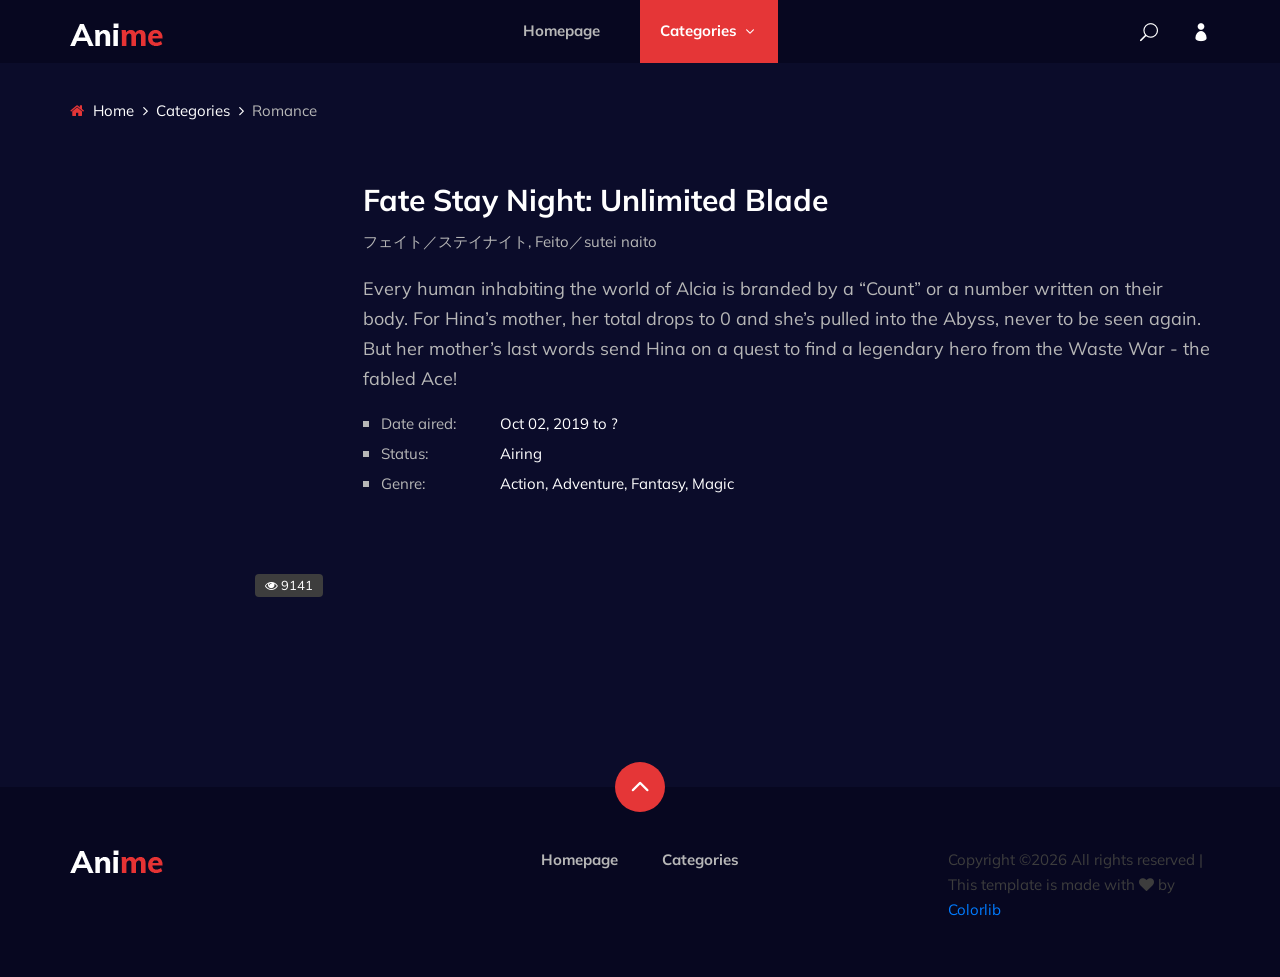
==== anime-details.html @ cf666159 "старт проекта. Модальное окно и загрузчик" ====
<!DOCTYPE html>
<html lang="zxx">

<head>
    <meta charset="UTF-8">
    <meta name="description" content="Anime Template">
    <meta name="keywords" content="Anime, unica, creative, html">
    <meta name="viewport" content="width=device-width, initial-scale=1.0">
    <meta http-equiv="X-UA-Compatible" content="ie=edge">
    <title>Anime | Template</title>

    <!-- Google Font -->
    <link href="https://fonts.googleapis.com/css2?family=Oswald:wght@300;400;500;600;700&display=swap" rel="stylesheet">
    <link href="https://fonts.googleapis.com/css2?family=Mulish:wght@300;400;500;600;700;800;900&display=swap"
        rel="stylesheet">
    <link rel="stylesheet" href="https://unpkg.com/swiper@8/swiper-bundle.min.css" />
    <!-- Css Styles -->
    <link rel="stylesheet" href="css/bootstrap.min.css" type="text/css">
    <link rel="stylesheet" href="css/font-awesome.min.css" type="text/css">
    <link rel="stylesheet" href="css/elegant-icons.css" type="text/css">
    <link rel="stylesheet" href="css/style.css" type="text/css">
</head>

<body>
    <!-- Page Preloder -->
    <div id="preloder" class="preloder">
        <div class="loader"></div>
    </div>

    <!-- Header Section Begin -->
    <header class="header">
        <div class="container">
            <div class="row">
                <div class="col-lg-2">
                    <div class="header__logo">
                        <a href="./index.html">
                            <img src="img/logo.png" alt="">
                        </a>
                    </div>
                </div>
                <div class="col-lg-8">
                    <div class="header__nav">
                        <nav class="header__menu mobile-menu">
                            <ul>
                                <li><a href="./index.html">Homepage</a></li>
                                <li class="active"><a href="./categories.html">Categories <span class="arrow_carrot-down"></span></a>
                                    <ul class="dropdown">
                                        <li><a href="./categories.html">Categories</a></li>
                                    </ul>
                                </li>
                            </ul>
                        </nav>
                    </div>
                </div>
                <div class="col-lg-2">
                    <div class="header__right">
                        <a href="#" class="search-switch"><span class="icon_search"></span></a>
                        <a href="./login.html"><span class="icon_profile"></span></a>
                    </div>
                </div>
            </div>
            <div id="mobile-menu-wrap"></div>
        </div>
    </header>
    <!-- Header End -->

    <!-- Breadcrumb Begin -->
    <div class="breadcrumb-option">
        <div class="container">
            <div class="row">
                <div class="col-lg-12">
                    <div class="breadcrumb__links">
                        <a href="./index.html"><i class="fa fa-home"></i> Home</a>
                        <a href="./categories.html">Categories</a>
                        <span>Romance</span>
                    </div>
                </div>
            </div>
        </div>
    </div>
    <!-- Breadcrumb End -->

    <!-- Anime Section Begin -->
    <section class="anime-details spad">
        <div class="container">
            <div class="anime__details__content">
                <div class="row">
                    <div class="col-lg-3">
                        <div class="anime__details__pic set-bg" data-setbg="img/anime/details-pic.jpg">
                            <div class="view"><i class="fa fa-eye"></i> 9141</div>
                        </div>
                    </div>
                    <div class="col-lg-9">
                        <div class="anime__details__text">
                            <div class="anime__details__title">
                                <h3>Fate Stay Night: Unlimited Blade</h3>
                                <span>フェイト／ステイナイト, Feito／sutei naito</span>
                            </div>
   
                            <p>Every human inhabiting the world of Alcia is branded by a “Count” or a number written on
                                their body. For Hina’s mother, her total drops to 0 and she’s pulled into the Abyss,
                                never to be seen again. But her mother’s last words send Hina on a quest to find a
                            legendary hero from the Waste War - the fabled Ace!</p>
                            <div class="anime__details__widget">
                                <div class="row">
                                    <div class="col-lg-6 col-md-6">
                                        <ul>
                                            <li><span>Date aired:</span> Oct 02, 2019 to ?</li>
                                            <li><span>Status:</span> Airing</li>
                                            <li><span>Genre:</span> Action, Adventure, Fantasy, Magic</li>
                                        </ul>
                                    </div>
                                    <div class="col-lg-6 col-md-6">
                                    </div>
                                </div>
                            </div>
                        </div>
                    </div>
                </div>
            </div>
        </section>
        <!-- Anime Section End -->

        <!-- Footer Section Begin -->
        <footer class="footer">
            <div class="page-up">
                <a href="#" id="scrollToTopButton"><span class="arrow_carrot-up"></span></a>
            </div>
            <div class="container">
                <div class="row">
                    <div class="col-lg-3">
                        <div class="footer__logo">
                            <a href="./index.html"><img src="img/logo.png" alt=""></a>
                        </div>
                    </div>
                    <div class="col-lg-6">
                        <div class="footer__nav">
                            <ul>
                                <li class="active"><a href="./index.html">Homepage</a></li>
                                <li><a href="./categories.html">Categories</a></li>
                            </ul>
                        </div>
                    </div>
                    <div class="col-lg-3">
                        <p><!-- Link back to Colorlib can't be removed. Template is licensed under CC BY 3.0. -->
                          Copyright &copy;<script>document.write(new Date().getFullYear());</script> All rights reserved | This template is made with <i class="fa fa-heart" aria-hidden="true"></i> by <a href="https://colorlib.com" target="_blank">Colorlib</a>
                          <!-- Link back to Colorlib can't be removed. Template is licensed under CC BY 3.0. --></p>

                      </div>
                  </div>
              </div>
          </footer>
          <!-- Footer Section End -->

          <!-- Search model Begin -->
          <div class="search-model">
            <div class="h-100 d-flex align-items-center justify-content-center">
                <div class="search-close-switch"><i class="icon_close"></i></div>
                <form class="search-model-form">
                    <input type="text" id="search-input" placeholder="Search here.....">
                </form>
            </div>
        </div>
        <!-- Search model end -->

        <!-- Js Plugins -->
    </body>

    </html>
---- css/elegant-icons.css ----
@font-face {
	font-family: 'ElegantIcons';
	src:url('../fonts/ElegantIcons.eot');
	src:url('../fonts/ElegantIcons.eot?#iefix') format('embedded-opentype'),
		url('../fonts/ElegantIcons.woff') format('woff'),
		url('../fonts/ElegantIcons.ttf') format('truetype'),
		url('../fonts/ElegantIcons.svg#ElegantIcons') format('svg');
	font-weight: normal;
	font-style: normal;
}

/* Use the following CSS code if you want to use data attributes for inserting your icons */
[data-icon]:before {
	font-family: 'ElegantIcons';
	content: attr(data-icon);
	speak: none;
	font-weight: normal;
	font-variant: normal;
	text-transform: none;
	line-height: 1;
	-webkit-font-smoothing: antialiased;
	-moz-osx-font-smoothing: grayscale;
}

/* Use the following CSS code if you want to have a class per icon */
/*
Instead of a list of all class selectors,
you can use the generic selector below, but it's slower:
[class*="your-class-prefix"] {
*/
.arrow_up, .arrow_down, .arrow_left, .arrow_right, .arrow_left-up, .arrow_right-up, .arrow_right-down, .arrow_left-down, .arrow-up-down, .arrow_up-down_alt, .arrow_left-right_alt, .arrow_left-right, .arrow_expand_alt2, .arrow_expand_alt, .arrow_condense, .arrow_expand, .arrow_move, .arrow_carrot-up, .arrow_carrot-down, .arrow_carrot-left, .arrow_carrot-right, .arrow_carrot-2up, .arrow_carrot-2down, .arrow_carrot-2left, .arrow_carrot-2right, .arrow_carrot-up_alt2, .arrow_carrot-down_alt2, .arrow_carrot-left_alt2, .arrow_carrot-right_alt2, .arrow_carrot-2up_alt2, .arrow_carrot-2down_alt2, .arrow_carrot-2left_alt2, .arrow_carrot-2right_alt2, .arrow_triangle-up, .arrow_triangle-down, .arrow_triangle-left, .arrow_triangle-right, .arrow_triangle-up_alt2, .arrow_triangle-down_alt2, .arrow_triangle-left_alt2, .arrow_triangle-right_alt2, .arrow_back, .icon_minus-06, .icon_plus, .icon_close, .icon_check, .icon_minus_alt2, .icon_plus_alt2, .icon_close_alt2, .icon_check_alt2, .icon_zoom-out_alt, .icon_zoom-in_alt, .icon_search, .icon_box-empty, .icon_box-selected, .icon_minus-box, .icon_plus-box, .icon_box-checked, .icon_circle-empty, .icon_circle-slelected, .icon_stop_alt2, .icon_stop, .icon_pause_alt2, .icon_pause, .icon_menu, .icon_menu-square_alt2, .icon_menu-circle_alt2, .icon_ul, .icon_ol, .icon_adjust-horiz, .icon_adjust-vert, .icon_document_alt, .icon_documents_alt, .icon_pencil, .icon_pencil-edit_alt, .icon_pencil-edit, .icon_folder-alt, .icon_folder-open_alt, .icon_folder-add_alt, .icon_info_alt, .icon_error-oct_alt, .icon_error-circle_alt, .icon_error-triangle_alt, .icon_question_alt2, .icon_question, .icon_comment_alt, .icon_chat_alt, .icon_vol-mute_alt, .icon_volume-low_alt, .icon_volume-high_alt, .icon_quotations, .icon_quotations_alt2, .icon_clock_alt, .icon_lock_alt, .icon_lock-open_alt, .icon_key_alt, .icon_cloud_alt, .icon_cloud-upload_alt, .icon_cloud-download_alt, .icon_image, .icon_images, .icon_lightbulb_alt, .icon_gift_alt, .icon_house_alt, .icon_genius, .icon_mobile, .icon_tablet, .icon_laptop, .icon_desktop, .icon_camera_alt, .icon_mail_alt, .icon_cone_alt, .icon_ribbon_alt, .icon_bag_alt, .icon_creditcard, .icon_cart_alt, .icon_paperclip, .icon_tag_alt, .icon_tags_alt, .icon_trash_alt, .icon_cursor_alt, .icon_mic_alt, .icon_compass_alt, .icon_pin_alt, .icon_pushpin_alt, .icon_map_alt, .icon_drawer_alt, .icon_toolbox_alt, .icon_book_alt, .icon_calendar, .icon_film, .icon_table, .icon_contacts_alt, .icon_headphones, .icon_lifesaver, .icon_piechart, .icon_refresh, .icon_link_alt, .icon_link, .icon_loading, .icon_blocked, .icon_archive_alt, .icon_heart_alt, .icon_star_alt, .icon_star-half_alt, .icon_star, .icon_star-half, .icon_tools, .icon_tool, .icon_cog, .icon_cogs, .arrow_up_alt, .arrow_down_alt, .arrow_left_alt, .arrow_right_alt, .arrow_left-up_alt, .arrow_right-up_alt, .arrow_right-down_alt, .arrow_left-down_alt, .arrow_condense_alt, .arrow_expand_alt3, .arrow_carrot_up_alt, .arrow_carrot-down_alt, .arrow_carrot-left_alt, .arrow_carrot-right_alt, .arrow_carrot-2up_alt, .arrow_carrot-2dwnn_alt, .arrow_carrot-2left_alt, .arrow_carrot-2right_alt, .arrow_triangle-up_alt, .arrow_triangle-down_alt, .arrow_triangle-left_alt, .arrow_triangle-right_alt, .icon_minus_alt, .icon_plus_alt, .icon_close_alt, .icon_check_alt, .icon_zoom-out, .icon_zoom-in, .icon_stop_alt, .icon_menu-square_alt, .icon_menu-circle_alt, .icon_document, .icon_documents, .icon_pencil_alt, .icon_folder, .icon_folder-open, .icon_folder-add, .icon_folder_upload, .icon_folder_download, .icon_info, .icon_error-circle, .icon_error-oct, .icon_error-triangle, .icon_question_alt, .icon_comment, .icon_chat, .icon_vol-mute, .icon_volume-low, .icon_volume-high, .icon_quotations_alt, .icon_clock, .icon_lock, .icon_lock-open, .icon_key, .icon_cloud, .icon_cloud-upload, .icon_cloud-download, .icon_lightbulb, .icon_gift, .icon_house, .icon_camera, .icon_mail, .icon_cone, .icon_ribbon, .icon_bag, .icon_cart, .icon_tag, .icon_tags, .icon_trash, .icon_cursor, .icon_mic, .icon_compass, .icon_pin, .icon_pushpin, .icon_map, .icon_drawer, .icon_toolbox, .icon_book, .icon_contacts, .icon_archive, .icon_heart, .icon_profile, .icon_group, .icon_grid-2x2, .icon_grid-3x3, .icon_music, .icon_pause_alt, .icon_phone, .icon_upload, .icon_download, .social_facebook, .social_twitter, .social_pinterest, .social_googleplus, .social_tumblr, .social_tumbleupon, .social_wordpress, .social_instagram, .social_dribbble, .social_vimeo, .social_linkedin, .social_rss, .social_deviantart, .social_share, .social_myspace, .social_skype, .social_youtube, .social_picassa, .social_googledrive, .social_flickr, .social_blogger, .social_spotify, .social_delicious, .social_facebook_circle, .social_twitter_circle, .social_pinterest_circle, .social_googleplus_circle, .social_tumblr_circle, .social_stumbleupon_circle, .social_wordpress_circle, .social_instagram_circle, .social_dribbble_circle, .social_vimeo_circle, .social_linkedin_circle, .social_rss_circle, .social_deviantart_circle, .social_share_circle, .social_myspace_circle, .social_skype_circle, .social_youtube_circle, .social_picassa_circle, .social_googledrive_alt2, .social_flickr_circle, .social_blogger_circle, .social_spotify_circle, .social_delicious_circle, .social_facebook_square, .social_twitter_square, .social_pinterest_square, .social_googleplus_square, .social_tumblr_square, .social_stumbleupon_square, .social_wordpress_square, .social_instagram_square, .social_dribbble_square, .social_vimeo_square, .social_linkedin_square, .social_rss_square, .social_deviantart_square, .social_share_square, .social_myspace_square, .social_skype_square, .social_youtube_square, .social_picassa_square, .social_googledrive_square, .social_flickr_square, .social_blogger_square, .social_spotify_square, .social_delicious_square, .icon_printer, .icon_calulator, .icon_building, .icon_floppy, .icon_drive, .icon_search-2, .icon_id, .icon_id-2, .icon_puzzle, .icon_like, .icon_dislike, .icon_mug, .icon_currency, .icon_wallet, .icon_pens, .icon_easel, .icon_flowchart, .icon_datareport, .icon_briefcase, .icon_shield, .icon_percent, .icon_globe, .icon_globe-2, .icon_target, .icon_hourglass, .icon_balance, .icon_rook, .icon_printer-alt, .icon_calculator_alt, .icon_building_alt, .icon_floppy_alt, .icon_drive_alt, .icon_search_alt, .icon_id_alt, .icon_id-2_alt, .icon_puzzle_alt, .icon_like_alt, .icon_dislike_alt, .icon_mug_alt, .icon_currency_alt, .icon_wallet_alt, .icon_pens_alt, .icon_easel_alt, .icon_flowchart_alt, .icon_datareport_alt, .icon_briefcase_alt, .icon_shield_alt, .icon_percent_alt, .icon_globe_alt, .icon_clipboard {
	font-family: 'ElegantIcons';
	speak: none;
	font-style: normal;
	font-weight: normal;
	font-variant: normal;
	text-transform: none;
	line-height: 1;
	-webkit-font-smoothing: antialiased;
}
.arrow_up:before {
	content: "\21";
}
.arrow_down:before {
	content: "\22";
}
.arrow_left:before {
	content: "\23";
}
.arrow_right:before {
	content: "\24";
}
.arrow_left-up:before {
	content: "\25";
}
.arrow_right-up:before {
	content: "\26";
}
.arrow_right-down:before {
	content: "\27";
}
.arrow_left-down:before {
	content: "\28";
}
.arrow-up-down:before {
	content: "\29";
}
.arrow_up-down_alt:before {
	content: "\2a";
}
.arrow_left-right_alt:before {
	content: "\2b";
}
.arrow_left-right:before {
	content: "\2c";
}
.arrow_expand_alt2:before {
	content: "\2d";
}
.arrow_expand_alt:before {
	content: "\2e";
}
.arrow_condense:before {
	content: "\2f";
}
.arrow_expand:before {
	content: "\30";
}
.arrow_move:before {
	content: "\31";
}
.arrow_carrot-up:before {
	content: "\32";
}
.arrow_carrot-down:before {
	content: "\33";
}
.arrow_carrot-left:before {
	content: "\34";
}
.arrow_carrot-right:before {
	content: "\35";
}
.arrow_carrot-2up:before {
	content: "\36";
}
.arrow_carrot-2down:before {
	content: "\37";
}
.arrow_carrot-2left:before {
	content: "\38";
}
.arrow_carrot-2right:before {
	content: "\39";
}
.arrow_carrot-up_alt2:before {
	content: "\3a";
}
.arrow_carrot-down_alt2:before {
	content: "\3b";
}
.arrow_carrot-left_alt2:before {
	content: "\3c";
}
.arrow_carrot-right_alt2:before {
	content: "\3d";
}
.arrow_carrot-2up_alt2:before {
	content: "\3e";
}
.arrow_carrot-2down_alt2:before {
	content: "\3f";
}
.arrow_carrot-2left_alt2:before {
	content: "\40";
}
.arrow_carrot-2right_alt2:before {
	content: "\41";
}
.arrow_triangle-up:before {
	content: "\42";
}
.arrow_triangle-down:before {
	content: "\43";
}
.arrow_triangle-left:before {
	content: "\44";
}
.arrow_triangle-right:before {
	content: "\45";
}
.arrow_triangle-up_alt2:before {
	content: "\46";
}
.arrow_triangle-down_alt2:before {
	content: "\47";
}
.arrow_triangle-left_alt2:before {
	content: "\48";
}
.arrow_triangle-right_alt2:before {
	content: "\49";
}
.arrow_back:before {
	content: "\4a";
}
.icon_minus-06:before {
	content: "\4b";
}
.icon_plus:before {
	content: "\4c";
}
.icon_close:before {
	content: "\4d";
}
.icon_check:before {
	content: "\4e";
}
.icon_minus_alt2:before {
	content: "\4f";
}
.icon_plus_alt2:before {
	content: "\50";
}
.icon_close_alt2:before {
	content: "\51";
}
.icon_check_alt2:before {
	content: "\52";
}
.icon_zoom-out_alt:before {
	content: "\53";
}
.icon_zoom-in_alt:before {
	content: "\54";
}
.icon_search:before {
	content: "\55";
}
.icon_box-empty:before {
	content: "\56";
}
.icon_box-selected:before {
	content: "\57";
}
.icon_minus-box:before {
	content: "\58";
}
.icon_plus-box:before {
	content: "\59";
}
.icon_box-checked:before {
	content: "\5a";
}
.icon_circle-empty:before {
	content: "\5b";
}
.icon_circle-slelected:before {
	content: "\5c";
}
.icon_stop_alt2:before {
	content: "\5d";
}
.icon_stop:before {
	content: "\5e";
}
.icon_pause_alt2:before {
	content: "\5f";
}
.icon_pause:before {
	content: "\60";
}
.icon_menu:before {
	content: "\61";
}
.icon_menu-square_alt2:before {
	content: "\62";
}
.icon_menu-circle_alt2:before {
	content: "\63";
}
.icon_ul:before {
	content: "\64";
}
.icon_ol:before {
	content: "\65";
}
.icon_adjust-horiz:before {
	content: "\66";
}
.icon_adjust-vert:before {
	content: "\67";
}
.icon_document_alt:before {
	content: "\68";
}
.icon_documents_alt:before {
	content: "\69";
}
.icon_pencil:before {
	content: "\6a";
}
.icon_pencil-edit_alt:before {
	content: "\6b";
}
.icon_pencil-edit:before {
	content: "\6c";
}
.icon_folder-alt:before {
	content: "\6d";
}
.icon_folder-open_alt:before {
	content: "\6e";
}
.icon_folder-add_alt:before {
	content: "\6f";
}
.icon_info_alt:before {
	content: "\70";
}
.icon_error-oct_alt:before {
	content: "\71";
}
.icon_error-circle_alt:before {
	content: "\72";
}
.icon_error-triangle_alt:before {
	content: "\73";
}
.icon_question_alt2:before {
	content: "\74";
}
.icon_question:before {
	content: "\75";
}
.icon_comment_alt:before {
	content: "\76";
}
.icon_chat_alt:before {
	content: "\77";
}
.icon_vol-mute_alt:before {
	content: "\78";
}
.icon_volume-low_alt:before {
	content: "\79";
}
.icon_volume-high_alt:before {
	content: "\7a";
}
.icon_quotations:before {
	content: "\7b";
}
.icon_quotations_alt2:before {
	content: "\7c";
}
.icon_clock_alt:before {
	content: "\7d";
}
.icon_lock_alt:before {
	content: "\7e";
}
.icon_lock-open_alt:before {
	content: "\e000";
}
.icon_key_alt:before {
	content: "\e001";
}
.icon_cloud_alt:before {
	content: "\e002";
}
.icon_cloud-upload_alt:before {
	content: "\e003";
}
.icon_cloud-download_alt:before {
	content: "\e004";
}
.icon_image:before {
	content: "\e005";
}
.icon_images:before {
	content: "\e006";
}
.icon_lightbulb_alt:before {
	content: "\e007";
}
.icon_gift_alt:before {
	content: "\e008";
}
.icon_house_alt:before {
	content: "\e009";
}
.icon_genius:before {
	content: "\e00a";
}
.icon_mobile:before {
	content: "\e00b";
}
.icon_tablet:before {
	content: "\e00c";
}
.icon_laptop:before {
	content: "\e00d";
}
.icon_desktop:before {
	content: "\e00e";
}
.icon_camera_alt:before {
	content: "\e00f";
}
.icon_mail_alt:before {
	content: "\e010";
}
.icon_cone_alt:before {
	content: "\e011";
}
.icon_ribbon_alt:before {
	content: "\e012";
}
.icon_bag_alt:before {
	content: "\e013";
}
.icon_creditcard:before {
	content: "\e014";
}
.icon_cart_alt:before {
	content: "\e015";
}
.icon_paperclip:before {
	content: "\e016";
}
.icon_tag_alt:before {
	content: "\e017";
}
.icon_tags_alt:before {
	content: "\e018";
}
.icon_trash_alt:before {
	content: "\e019";
}
.icon_cursor_alt:before {
	content: "\e01a";
}
.icon_mic_alt:before {
	content: "\e01b";
}
.icon_compass_alt:before {
	content: "\e01c";
}
.icon_pin_alt:before {
	content: "\e01d";
}
.icon_pushpin_alt:before {
	content: "\e01e";
}
.icon_map_alt:before {
	content: "\e01f";
}
.icon_drawer_alt:before {
	content: "\e020";
}
.icon_toolbox_alt:before {
	content: "\e021";
}
.icon_book_alt:before {
	content: "\e022";
}
.icon_calendar:before {
	content: "\e023";
}
.icon_film:before {
	content: "\e024";
}
.icon_table:before {
	content: "\e025";
}
.icon_contacts_alt:before {
	content: "\e026";
}
.icon_headphones:before {
	content: "\e027";
}
.icon_lifesaver:before {
	content: "\e028";
}
.icon_piechart:before {
	content: "\e029";
}
.icon_refresh:before {
	content: "\e02a";
}
.icon_link_alt:before {
	content: "\e02b";
}
.icon_link:before {
	content: "\e02c";
}
.icon_loading:before {
	content: "\e02d";
}
.icon_blocked:before {
	content: "\e02e";
}
.icon_archive_alt:before {
	content: "\e02f";
}
.icon_heart_alt:before {
	content: "\e030";
}
.icon_star_alt:before {
	content: "\e031";
}
.icon_star-half_alt:before {
	content: "\e032";
}
.icon_star:before {
	content: "\e033";
}
.icon_star-half:before {
	content: "\e034";
}
.icon_tools:before {
	content: "\e035";
}
.icon_tool:before {
	content: "\e036";
}
.icon_cog:before {
	content: "\e037";
}
.icon_cogs:before {
	content: "\e038";
}
.arrow_up_alt:before {
	content: "\e039";
}
.arrow_down_alt:before {
	content: "\e03a";
}
.arrow_left_alt:before {
	content: "\e03b";
}
.arrow_right_alt:before {
	content: "\e03c";
}
.arrow_left-up_alt:before {
	content: "\e03d";
}
.arrow_right-up_alt:before {
	content: "\e03e";
}
.arrow_right-down_alt:before {
	content: "\e03f";
}
.arrow_left-down_alt:before {
	content: "\e040";
}
.arrow_condense_alt:before {
	content: "\e041";
}
.arrow_expand_alt3:before {
	content: "\e042";
}
.arrow_carrot_up_alt:before {
	content: "\e043";
}
.arrow_carrot-down_alt:before {
	content: "\e044";
}
.arrow_carrot-left_alt:before {
	content: "\e045";
}
.arrow_carrot-right_alt:before {
	content: "\e046";
}
.arrow_carrot-2up_alt:before {
	content: "\e047";
}
.arrow_carrot-2dwnn_alt:before {
	content: "\e048";
}
.arrow_carrot-2left_alt:before {
	content: "\e049";
}
.arrow_carrot-2right_alt:before {
	content: "\e04a";
}
.arrow_triangle-up_alt:before {
	content: "\e04b";
}
.arrow_triangle-down_alt:before {
	content: "\e04c";
}
.arrow_triangle-left_alt:before {
	content: "\e04d";
}
.arrow_triangle-right_alt:before {
	content: "\e04e";
}
.icon_minus_alt:before {
	content: "\e04f";
}
.icon_plus_alt:before {
	content: "\e050";
}
.icon_close_alt:before {
	content: "\e051";
}
.icon_check_alt:before {
	content: "\e052";
}
.icon_zoom-out:before {
	content: "\e053";
}
.icon_zoom-in:before {
	content: "\e054";
}
.icon_stop_alt:before {
	content: "\e055";
}
.icon_menu-square_alt:before {
	content: "\e056";
}
.icon_menu-circle_alt:before {
	content: "\e057";
}
.icon_document:before {
	content: "\e058";
}
.icon_documents:before {
	content: "\e059";
}
.icon_pencil_alt:before {
	content: "\e05a";
}
.icon_folder:before {
	content: "\e05b";
}
.icon_folder-open:before {
	content: "\e05c";
}
.icon_folder-add:before {
	content: "\e05d";
}
.icon_folder_upload:before {
	content: "\e05e";
}
.icon_folder_download:before {
	content: "\e05f";
}
.icon_info:before {
	content: "\e060";
}
.icon_error-circle:before {
	content: "\e061";
}
.icon_error-oct:before {
	content: "\e062";
}
.icon_error-triangle:before {
	content: "\e063";
}
.icon_question_alt:before {
	content: "\e064";
}
.icon_comment:before {
	content: "\e065";
}
.icon_chat:before {
	content: "\e066";
}
.icon_vol-mute:before {
	content: "\e067";
}
.icon_volume-low:before {
	content: "\e068";
}
.icon_volume-high:before {
	content: "\e069";
}
.icon_quotations_alt:before {
	content: "\e06a";
}
.icon_clock:before {
	content: "\e06b";
}
.icon_lock:before {
	content: "\e06c";
}
.icon_lock-open:before {
	content: "\e06d";
}
.icon_key:before {
	content: "\e06e";
}
.icon_cloud:before {
	content: "\e06f";
}
.icon_cloud-upload:before {
	content: "\e070";
}
.icon_cloud-download:before {
	content: "\e071";
}
.icon_lightbulb:before {
	content: "\e072";
}
.icon_gift:before {
	content: "\e073";
}
.icon_house:before {
	content: "\e074";
}
.icon_camera:before {
	content: "\e075";
}
.icon_mail:before {
	content: "\e076";
}
.icon_cone:before {
	content: "\e077";
}
.icon_ribbon:before {
	content: "\e078";
}
.icon_bag:before {
	content: "\e079";
}
.icon_cart:before {
	content: "\e07a";
}
.icon_tag:before {
	content: "\e07b";
}
.icon_tags:before {
	content: "\e07c";
}
.icon_trash:before {
	content: "\e07d";
}
.icon_cursor:before {
	content: "\e07e";
}
.icon_mic:before {
	content: "\e07f";
}
.icon_compass:before {
	content: "\e080";
}
.icon_pin:before {
	content: "\e081";
}
.icon_pushpin:before {
	content: "\e082";
}
.icon_map:before {
	content: "\e083";
}
.icon_drawer:before {
	content: "\e084";
}
.icon_toolbox:before {
	content: "\e085";
}
.icon_book:before {
	content: "\e086";
}
.icon_contacts:before {
	content: "\e087";
}
.icon_archive:before {
	content: "\e088";
}
.icon_heart:before {
	content: "\e089";
}
.icon_profile:before {
	content: "\e08a";
}
.icon_group:before {
	content: "\e08b";
}
.icon_grid-2x2:before {
	content: "\e08c";
}
.icon_grid-3x3:before {
	content: "\e08d";
}
.icon_music:before {
	content: "\e08e";
}
.icon_pause_alt:before {
	content: "\e08f";
}
.icon_phone:before {
	content: "\e090";
}
.icon_upload:before {
	content: "\e091";
}
.icon_download:before {
	content: "\e092";
}
.social_facebook:before {
	content: "\e093";
}
.social_twitter:before {
	content: "\e094";
}
.social_pinterest:before {
	content: "\e095";
}
.social_googleplus:before {
	content: "\e096";
}
.social_tumblr:before {
	content: "\e097";
}
.social_tumbleupon:before {
	content: "\e098";
}
.social_wordpress:before {
	content: "\e099";
}
.social_instagram:before {
	content: "\e09a";
}
.social_dribbble:before {
	content: "\e09b";
}
.social_vimeo:before {
	content: "\e09c";
}
.social_linkedin:before {
	content: "\e09d";
}
.social_rss:before {
	content: "\e09e";
}
.social_deviantart:before {
	content: "\e09f";
}
.social_share:before {
	content: "\e0a0";
}
.social_myspace:before {
	content: "\e0a1";
}
.social_skype:before {
	content: "\e0a2";
}
.social_youtube:before {
	content: "\e0a3";
}
.social_picassa:before {
	content: "\e0a4";
}
.social_googledrive:before {
	content: "\e0a5";
}
.social_flickr:before {
	content: "\e0a6";
}
.social_blogger:before {
	content: "\e0a7";
}
.social_spotify:before {
	content: "\e0a8";
}
.social_delicious:before {
	content: "\e0a9";
}
.social_facebook_circle:before {
	content: "\e0aa";
}
.social_twitter_circle:before {
	content: "\e0ab";
}
.social_pinterest_circle:before {
	content: "\e0ac";
}
.social_googleplus_circle:before {
	content: "\e0ad";
}
.social_tumblr_circle:before {
	content: "\e0ae";
}
.social_stumbleupon_circle:before {
	content: "\e0af";
}
.social_wordpress_circle:before {
	content: "\e0b0";
}
.social_instagram_circle:before {
	content: "\e0b1";
}
.social_dribbble_circle:before {
	content: "\e0b2";
}
.social_vimeo_circle:before {
	content: "\e0b3";
}
.social_linkedin_circle:before {
	content: "\e0b4";
}
.social_rss_circle:before {
	content: "\e0b5";
}
.social_deviantart_circle:before {
	content: "\e0b6";
}
.social_share_circle:before {
	content: "\e0b7";
}
.social_myspace_circle:before {
	content: "\e0b8";
}
.social_skype_circle:before {
	content: "\e0b9";
}
.social_youtube_circle:before {
	content: "\e0ba";
}
.social_picassa_circle:before {
	content: "\e0bb";
}
.social_googledrive_alt2:before {
	content: "\e0bc";
}
.social_flickr_circle:before {
	content: "\e0bd";
}
.social_blogger_circle:before {
	content: "\e0be";
}
.social_spotify_circle:before {
	content: "\e0bf";
}
.social_delicious_circle:before {
	content: "\e0c0";
}
.social_facebook_square:before {
	content: "\e0c1";
}
.social_twitter_square:before {
	content: "\e0c2";
}
.social_pinterest_square:before {
	content: "\e0c3";
}
.social_googleplus_square:before {
	content: "\e0c4";
}
.social_tumblr_square:before {
	content: "\e0c5";
}
.social_stumbleupon_square:before {
	content: "\e0c6";
}
.social_wordpress_square:before {
	content: "\e0c7";
}
.social_instagram_square:before {
	content: "\e0c8";
}
.social_dribbble_square:before {
	content: "\e0c9";
}
.social_vimeo_square:before {
	content: "\e0ca";
}
.social_linkedin_square:before {
	content: "\e0cb";
}
.social_rss_square:before {
	content: "\e0cc";
}
.social_deviantart_square:before {
	content: "\e0cd";
}
.social_share_square:before {
	content: "\e0ce";
}
.social_myspace_square:before {
	content: "\e0cf";
}
.social_skype_square:before {
	content: "\e0d0";
}
.social_youtube_square:before {
	content: "\e0d1";
}
.social_picassa_square:before {
	content: "\e0d2";
}
.social_googledrive_square:before {
	content: "\e0d3";
}
.social_flickr_square:before {
	content: "\e0d4";
}
.social_blogger_square:before {
	content: "\e0d5";
}
.social_spotify_square:before {
	content: "\e0d6";
}
.social_delicious_square:before {
	content: "\e0d7";
}
.icon_printer:before {
	content: "\e103";
}
.icon_calulator:before {
	content: "\e0ee";
}
.icon_building:before {
	content: "\e0ef";
}
.icon_floppy:before {
	content: "\e0e8";
}
.icon_drive:before {
	content: "\e0ea";
}
.icon_search-2:before {
	content: "\e101";
}
.icon_id:before {
	content: "\e107";
}
.icon_id-2:before {
	content: "\e108";
}
.icon_puzzle:before {
	content: "\e102";
}
.icon_like:before {
	content: "\e106";
}
.icon_dislike:before {
	content: "\e0eb";
}
.icon_mug:before {
	content: "\e105";
}
.icon_currency:before {
	content: "\e0ed";
}
.icon_wallet:before {
	content: "\e100";
}
.icon_pens:before {
	content: "\e104";
}
.icon_easel:before {
	content: "\e0e9";
}
.icon_flowchart:before {
	content: "\e109";
}
.icon_datareport:before {
	content: "\e0ec";
}
.icon_briefcase:before {
	content: "\e0fe";
}
.icon_shield:before {
	content: "\e0f6";
}
.icon_percent:before {
	content: "\e0fb";
}
.icon_globe:before {
	content: "\e0e2";
}
.icon_globe-2:before {
	content: "\e0e3";
}
.icon_target:before {
	content: "\e0f5";
}
.icon_hourglass:before {
	content: "\e0e1";
}
.icon_balance:before {
	content: "\e0ff";
}
.icon_rook:before {
	content: "\e0f8";
}
.icon_printer-alt:before {
	content: "\e0fa";
}
.icon_calculator_alt:before {
	content: "\e0e7";
}
.icon_building_alt:before {
	content: "\e0fd";
}
.icon_floppy_alt:before {
	content: "\e0e4";
}
.icon_drive_alt:before {
	content: "\e0e5";
}
.icon_search_alt:before {
	content: "\e0f7";
}
.icon_id_alt:before {
	content: "\e0e0";
}
.icon_id-2_alt:before {
	content: "\e0fc";
}
.icon_puzzle_alt:before {
	content: "\e0f9";
}
.icon_like_alt:before {
	content: "\e0dd";
}
.icon_dislike_alt:before {
	content: "\e0f1";
}
.icon_mug_alt:before {
	content: "\e0dc";
}
.icon_currency_alt:before {
	content: "\e0f3";
}
.icon_wallet_alt:before {
	content: "\e0d8";
}
.icon_pens_alt:before {
	content: "\e0db";
}
.icon_easel_alt:before {
	content: "\e0f0";
}
.icon_flowchart_alt:before {
	content: "\e0df";
}
.icon_datareport_alt:before {
	content: "\e0f2";
}
.icon_briefcase_alt:before {
	content: "\e0f4";
}
.icon_shield_alt:before {
	content: "\e0d9";
}
.icon_percent_alt:before {
	content: "\e0da";
}
.icon_globe_alt:before {
	content: "\e0de";
}
.icon_clipboard:before {
	content: "\e0e6";
}


	.glyph {
		float: left;
		text-align: center;
		padding: .75em;
		margin: .4em 1.5em .75em 0;
		width: 6em;
text-shadow: none;
	}
        .glyph_big {
        font-size: 128px;
        color: #59c5dc;
        float: left;
        margin-right: 20px;
        }

        .glyph div { padding-bottom: 10px;}

	.glyph input {
		font-family: consolas, monospace;
		font-size: 12px;
		width: 100%;
		text-align: center;
		border: 0;
		box-shadow: 0 0 0 1px #ccc;
		padding: .2em;
                -moz-border-radius: 5px;
                -webkit-border-radius: 5px;
	}
	.centered {
		margin-left: auto;
		margin-right: auto;
	}
	.glyph .fs1 {
		font-size: 2em;
	}
---- css/style.css ----
html,body{height:100%;font-family:'Mulish', sans-serif;-webkit-font-smoothing:antialiased;background:#0b0c2a}h1,h2,h3,h4,h5,h6{margin:0;color:#111111;font-weight:400;font-family:'Mulish', sans-serif}h1{font-size:70px}h2{font-size:36px}h3{font-size:30px}h4{font-size:24px}h5{font-size:18px}h6{font-size:16px}p{font-size:15px;font-family:'Mulish', sans-serif;color:#3d3d3d;font-weight:400;line-height:25px;margin:0 0 15px 0}img{max-width:100%}input:focus,select:focus,button:focus,textarea:focus{outline:none}a:hover,a:focus{text-decoration:none;outline:none;color:#fff}ul,ol{padding:0;margin:0}.section-title{margin-bottom:30px}.section-title h4,.section-title h5{color:#fff;font-weight:600;line-height:21px;text-transform:uppercase;padding-left:20px;position:relative;font-family:'Oswald', sans-serif}.section-title h4:after,.section-title h5:after{position:absolute;left:0;top:-6px;height:32px;width:4px;background:#e53637;content:""}.set-bg{background-repeat:no-repeat;background-size:cover;background-position:top center}.spad{padding-top:100px;padding-bottom:100px}.text-white h1,.text-white h2,.text-white h3,.text-white h4,.text-white h5,.text-white h6,.text-white p,.text-white span,.text-white li,.text-white a{color:#fff}.primary-btn{display:inline-block;font-size:13px;font-weight:700;text-transform:uppercase;color:#fff;letter-spacing:2px}.primary-btn span{font-size:18px;margin-left:5px;position:relative;top:3px}.site-btn{font-size:13px;color:#fff;background:#e53637;font-weight:700;border:none;border-radius:2px;letter-spacing:2px;text-transform:uppercase;display:inline-block;padding:12px 30px}.preloder{position:fixed;width:100%;height:100%;top:0;left:0;z-index:999999;background:#000;visibility:hidden;opacity:0;transition:.2s}.preloder.active{visibility:visible;opacity:1}.loader{width:40px;height:40px;position:absolute;top:50%;left:50%;margin-top:-13px;margin-left:-13px;border-radius:60px;animation:loader 0.8s linear infinite;-webkit-animation:loader 0.8s linear infinite}@keyframes loader{0%{transform:rotate(0deg);border:4px solid #f44336;border-left-color:transparent}50%{transform:rotate(180deg);border:4px solid #673ab7;border-left-color:transparent}100%{transform:rotate(360deg);border:4px solid #f44336;border-left-color:transparent}}.spacial-controls{position:fixed;width:111px;height:91px;top:0;right:0;z-index:999}.spacial-controls .search-switch{display:block;height:100%;padding-top:30px;background:#323232;text-align:center;cursor:pointer}.search-model{display:none;position:fixed;width:100%;height:100%;left:0;top:0;background:#000;z-index:99999}.search-model-form{padding:0 15px}.search-model-form input{width:500px;font-size:40px;border:none;border-bottom:2px solid #333;background:0 0;color:#999}.search-close-switch{position:absolute;width:50px;height:50px;background:#333;color:#fff;text-align:center;border-radius:50%;font-size:28px;line-height:28px;top:30px;cursor:pointer;display:flex;align-items:center;justify-content:center}.header{background:#070720}.header__logo{padding:20px 0 17px}.header__logo a{display:inline-block}.header__menu{text-align:center}.header__menu ul li{list-style:none;display:inline-block;position:relative;margin-right:16px}.header__menu ul li.active a{background:#e53637;color:#fff}.header__menu ul li:hover a{color:#fff}.header__menu ul li:hover .dropdown{top:62px;opacity:1;visibility:visible}.header__menu ul li:hover .dropdown li a{background:transparent}.header__menu ul li:last-child{margin-right:0}.header__menu ul li .dropdown{position:absolute;left:0;top:82px;width:150px;background:#fff;text-align:left;padding:5px 0;z-index:9;opacity:0;visibility:hidden;transition:all,0.3s}.header__menu ul li .dropdown li{display:block;margin-right:0}.header__menu ul li .dropdown li a{font-size:14px;color:#111;font-weight:500;padding:5px 20px}.header__menu ul li a{font-size:15px;color:#b7b7b7;display:block;font-weight:700;transition:all,0.5s;padding:20px}.header__menu ul li a span{position:relative;font-size:17px;top:2px}.header__right{text-align:right;padding:20px 0 15px}.header__right a{display:inline-block;font-size:18px;color:#fff;margin-right:30px}.header__right a:last-child{margin-right:0}.slicknav_menu{display:none}.hero{padding-top:50px}.hero-box{position:relative}.hero-box .hero__slider-pagination{position:absolute;left:0;bottom:10px;width:100%;text-align:center}.hero-box .hero__slider-pagination span{height:8px;width:8px;background:#b7b7b7;border-radius:50%;margin-right:10px;opacity:1}.hero-box .hero__slider-pagination span.active{background:#ffffff}.hero-box .hero__slider-pagination span:last-child{margin-right:0}.hero-box .hero__slider-pagination span.swiper-pagination-bullet-active{background-color:white}.hero-box .hero__slider-arrow{font-size:36px;height:66px;width:66px;background:#0b0c2a;line-height:66px;text-align:center;color:#fff;transform:rotate(45deg);position:relative;z-index:4;position:absolute;left:-33px;top:50%;margin-top:-47px}.hero-box .hero__slider-arrow.arrow__next{left:auto;right:-33px}.hero-box .hero__slider-arrow:after{position:absolute;top:6px;left:0;right:0;height:54px;width:54px;background:rgba(255,255,255,0.1);content:"";z-index:-1;margin:0 auto}.hero-box .hero__slider-arrow span{transform:rotate(-45deg);display:block;z-index:1}.hero__items{padding:250px 0 42px 50px;border-radius:5px;position:relative}.hero__text{position:relative;z-index:9}.hero__text .label{font-size:13px;color:#e53637;background:#fff;padding:5px 14px 3px;display:inline-block;position:relative;top:-100px;opacity:0;transition:all,0.2s}.hero__text h2{color:#fff;font-size:42px;font-family:'Oswald', sans-serif;font-weight:700;line-height:52px;margin-top:35px;margin-bottom:8px;position:relative;top:-100px;opacity:0;transition:all,0.4s}.hero__text p{color:#fff;font-size:16px;margin-bottom:40px;position:relative;top:-100px;opacity:0;transition:all,0.6s}.hero__text a{position:relative;top:-100px;opacity:0;transition:all,0.8s}.hero__text a span{font-size:13px;color:#fff;background:#e53637;display:inline-block;font-weight:700;letter-spacing:2px;text-transform:uppercase;padding:14px 20px;border-radius:4px 0 0 4px;margin-right:1px}.hero__text a i{font-size:20px;display:inline-block;background:#e53637;padding:11px 5px 16px 8px;color:#fff;border-radius:0 4px 4px 0}.hero__text .show{opacity:1}.hero__slider{position:relative}.hero__slider .swiper-slide-active .hero__text .label{top:0;opacity:1}.hero__slider .swiper-slide-active .hero__text h2{top:0;opacity:1}.hero__slider .swiper-slide-active .hero__text p{top:0;opacity:1}.hero__slider .swiper-slide-active .hero__text a{top:0;opacity:1}.product{padding-bottom:60px;padding-top:80px}.product-page{padding-top:60px}.btn__all{text-align:right;margin-bottom:30px}.trending__product{margin-bottom:50px}.popular__product{margin-bottom:50px}.recent__product{margin-bottom:50px}.product__item{margin-bottom:30px}.product__item__pic{height:325px;position:relative;border-radius:5px}.product__item__pic img{position:absolute}.product__item__pic .ep{font-size:13px;color:#fff;background:#e53637;display:inline-block;padding:2px 12px;border-radius:4px;position:absolute;left:10px;top:10px}.product__item__pic .comment{font-size:13px;color:#fff;background:#3d3d3d;display:inline-block;padding:2px 10px;border-radius:4px;position:absolute;left:10px;bottom:10px}.product__item__pic .view{font-size:13px;color:#fff;background:#3d3d3d;display:inline-block;padding:2px 10px;border-radius:4px;position:absolute;right:10px;bottom:10px}.product__item__text{padding-top:20px}.product__item__text ul{margin-bottom:10px}.product__item__text ul li{list-style:none;font-size:10px;color:#fff;font-weight:700;padding:1px 10px;background:rgba(255,255,255,0.2);border-radius:50px;display:inline-block}.product__item__text h5 a{color:#fff;font-weight:700;line-height:26px}.product__sidebar .section-title h5{color:#fff;font-weight:600;font-family:'Oswald', sans-serif;line-height:21px;text-transform:uppercase;padding-left:20px;position:relative}.product__sidebar .section-title h5:after{position:absolute;left:0;top:-6px;height:32px;width:4px;background:#e53637;content:""}.product__sidebar__view{position:relative;margin-bottom:80px}.product__sidebar__view .filter__controls{position:absolute;right:0;top:-5px}.product__sidebar__view .filter__controls li{list-style:none;font-size:13px;color:#b7b7b7;display:inline-block;margin-right:7px;cursor:pointer}.product__sidebar__view .filter__controls li.active{color:#fff}.product__sidebar__view .filter__controls li:last-child{margin-right:0}.product__sidebar__view__item{height:190px;position:relative;border-radius:5px;margin-bottom:20px;background-repeat:no-repeat;background-size:cover}.product__sidebar__view__item::after{content:'';display:block;position:absolute;top:0;right:0;bottom:0;left:0;background:#000;background:linear-gradient(0deg, rgba(0,0,0,0.8) 0%, rgba(0,0,0,0.7) 23%, rgba(255,255,255,0) 100%);border-radius:5px;z-index:1}.product__sidebar__view__item img{position:absolute;top:0;left:0;bottom:0;right:0;z-index:0}.product__sidebar__view__item .ep{font-size:13px;color:#fff;background:#e53637;display:inline-block;padding:2px 12px;border-radius:4px;position:absolute;left:10px;top:10px;z-index:2}.product__sidebar__view__item .view{font-size:13px;color:#fff;background:#3d3d3d;display:inline-block;padding:2px 10px;border-radius:4px;position:absolute;right:10px;top:10px;z-index:2}.product__sidebar__view__item h5{position:absolute;left:0;bottom:25px;width:100%;padding:0 30px 0 20px;z-index:2}.product__sidebar__view__item h5 a{color:#fff;font-weight:700;line-height:26px}.product__sidebar__comment{margin-bottom:35px}.product__sidebar__comment__item{margin-bottom:20px;overflow:hidden}.product__sidebar__comment__item__pic{float:left;margin-right:15px}.product__sidebar__comment__item__text{overflow:hidden}.product__sidebar__comment__item__text ul{margin-bottom:10px}.product__sidebar__comment__item__text ul li{list-style:none;font-size:10px;color:#fff;font-weight:700;padding:1px 10px;background:rgba(255,255,255,0.2);border-radius:50px;display:inline-block}.product__sidebar__comment__item__text h5{margin-bottom:10px}.product__sidebar__comment__item__text h5 a{color:#fff;font-weight:700;line-height:26px}.product__sidebar__comment__item__text span{display:block;font-size:13px;color:#b7b7b7}.product__page__title{border-bottom:2px solid rgba(255,255,255,0.2);padding-bottom:10px;margin-bottom:30px}.product__page__title .section-title{margin-bottom:0}.product__page__title .product__page__filter{text-align:right}.product__page__title .product__page__filter p{color:#fff;display:inline-block;margin-bottom:0;margin-right:16px}.product__page__title .product__page__filter .nice-select{float:none;display:inline-block;font-size:15px;color:#3d3d3d;font-weight:700;border-radius:0;padding-left:15px;padding-right:40px;height:32px;line-height:32px}.product__page__title .product__page__filter .nice-select:after{border-bottom:2px solid #111;border-right:2px solid #111;height:8px;top:47%;width:8px;right:15px}.product__page__title .product__page__filter .nice-select .list{margin-top:0;border-radius:0}.product__pagination{padding-top:15px}.product__pagination a{display:inline-block;font-size:15px;color:#b7b7b7;font-weight:600;height:50px;width:50px;border:1px solid transparent;border-radius:50%;line-height:48px;text-align:center;transition:all,0.3s}.product__pagination a:hover{color:#ffffff}.product__pagination a.current-page{border:1px solid #ffffff}.product__pagination a i{color:#b7b7b7;font-size:15px}.anime-details{padding-top:60px}.anime__details__content{margin-bottom:65px}.anime__details__text{position:relative}.anime__details__text p{color:#b7b7b7;font-size:18px;line-height:30px}.anime__details__pic{height:440px;border-radius:5px;position:relative}.anime__details__pic .comment{font-size:13px;color:#fff;background:#3d3d3d;display:inline-block;padding:2px 10px;border-radius:4px;position:absolute;left:10px;bottom:25px}.anime__details__pic .view{font-size:13px;color:#fff;background:#3d3d3d;display:inline-block;padding:2px 10px;border-radius:4px;position:absolute;right:10px;bottom:25px}.anime__details__title{margin-bottom:20px}.anime__details__title h3{color:#fff;font-weight:700;margin-bottom:13px}.anime__details__title span{font-size:15px;color:#b7b7b7;display:block}.anime__details__rating{text-align:center;position:absolute;right:0;top:0}.anime__details__rating .rating i{font-size:24px;color:#e89f12;display:inline-block}.anime__details__rating span{display:block;font-size:18px;color:#b7b7b7}.anime__details__widget{margin-bottom:15px}.anime__details__widget ul{margin-bottom:20px}.anime__details__widget ul li{list-style:none;font-size:15px;color:#fff;line-height:30px;position:relative;padding-left:18px}.anime__details__widget ul li:before{position:absolute;left:0;top:12px;height:6px;width:6px;background:#b7b7b7;content:""}.anime__details__widget ul li span{color:#b7b7b7;width:115px;display:inline-block}.anime__details__btn .follow-btn{font-size:13px;color:#fff;background:#e53637;display:inline-block;font-weight:700;letter-spacing:2px;text-transform:uppercase;padding:14px 20px;border-radius:4px;margin-right:11px}.anime__details__btn .watch-btn span{font-size:13px;color:#fff;background:#e53637;display:inline-block;font-weight:700;letter-spacing:2px;text-transform:uppercase;padding:14px 20px;border-radius:4px 0 0 4px;margin-right:1px}.anime__details__btn .watch-btn i{font-size:20px;display:inline-block;background:#e53637;padding:11px 5px 16px 8px;color:#fff;border-radius:0 4px 4px 0}.anime__details__review{margin-bottom:55px}.anime__review__item{overflow:hidden;margin-bottom:15px}.anime__review__item__pic{float:left;margin-right:20px;position:relative}.anime__review__item__pic:before{position:absolute;right:-30px;top:15px;border-top:15px solid transparent;border-left:15px solid #1d1e39;content:"";transform:rotate(45deg)}.anime__review__item__pic img{height:50px;width:50px;border-radius:50%}.anime__review__item__text{overflow:hidden;background:#1d1e39;padding:18px 30px 16px 20px;border-radius:10px}.anime__review__item__text h6{color:#fff;font-weight:700;margin-bottom:10px}.anime__review__item__text h6 span{color:#b7b7b7;font-weight:400}.anime__review__item__text p{color:#b7b7b7;line-height:23px;margin-bottom:0}.anime__details__form form textarea{width:100%;font-size:15px;color:#b7b7b7;padding-left:20px;padding-top:12px;height:110px;border:none;border-radius:5px;resize:none;margin-bottom:24px}.anime__details__form form button{font-size:11px;color:#fff;font-weight:700;letter-spacing:2px;text-transform:uppercase;background:#e53637;border:none;padding:10px 15px;border-radius:2px}.anime__video__player{margin-bottom:70px}.anime__video__player .plyr--video{border-radius:5px;background:transparent}.anime__video__player .plyr audio,.anime__video__player .plyr iframe,.anime__video__player .plyr video{width:102%}.anime__video__player .plyr--full-ui.plyr--video .plyr__control--overlaid{display:block}.anime__video__player .plyr--video .plyr__control.plyr__tab-focus,.anime__video__player .plyr--video .plyr__control:hover,.anime__video__player .plyr--video .plyr__control[aria-expanded=true]{background:transparent}.anime__video__player .plyr--video .plyr__controls{background:transparent}.anime__video__player .plyr--video .plyr__progress__buffer{color:transparent}.anime__video__player .plyr--full-ui input[type=range]{color:#fff}.anime__video__player .plyr__controls .plyr__controls__item.plyr__progress__container{position:absolute;left:26px;bottom:45px;width:calc(100% - 60px)}.anime__video__player .plyr__menu{margin-right:70px}.anime__video__player .plyr__controls .plyr__controls__item:first-child{position:absolute;left:32px;bottom:8px}.anime__video__player .plyr__controls .plyr__controls__item:last-child{position:absolute;right:32px;bottom:8px}.anime__video__player .plyr__volume{position:absolute;width:auto;left:76px;bottom:8px}.anime__video__player .plyr__controls .plyr__controls__item.plyr__time{position:absolute;left:106px;bottom:12px}.anime__video__player .plyr__control--overlaid{background:transparent;background:var(--plyr-video-control-background-hover, var(--plyr-color-main, var(--plyr-color-main, transparent)))}.anime__video__player .plyr__control--overlaid svg{height:60px;width:50px}.anime__details__episodes{margin-bottom:35px}.anime__details__episodes a{display:inline-block;font-size:15px;color:#fff;background:rgba(255,255,255,0.2);padding:10px 20px;border-radius:4px;margin-right:15px;margin-bottom:20px;transition:all,0.3s}.anime__details__episodes a:hover{color:#000;background:#fff}.breadcrumb-option{padding-top:35px}.breadcrumb__links a{font-size:15px;color:#fff;margin-right:18px;display:inline-block;position:relative}.breadcrumb__links a i{margin-right:5px;color:#e53637}.breadcrumb__links a:after{position:absolute;right:-14px;top:0;content:'\f105';font-family:"FontAwesome"}.breadcrumb__links span{font-size:15px;color:#b7b7b7;display:inline-block}.normal-breadcrumb{height:300px;display:flex;align-items:center;justify-content:center}.normal__breadcrumb__text h2{color:#fff;font-size:48px;font-family:'Oswald', sans-serif;font-weight:700;margin-bottom:22px}.normal__breadcrumb__text p{color:#fff;font-size:24px;margin-bottom:0}.blog{padding-top:70px;padding-bottom:90px}.blog__item{height:580px;position:relative;margin-left:-10px;margin-right:-10px;margin-bottom:10px}.blog__item.small__item{height:285px}.blog__item.small__item .blog__item__text{padding:0 30px}.blog__item.small__item .blog__item__text p{margin-bottom:5px}.blog__item.small__item .blog__item__text h4 a{font-size:20px;line-height:30px}.blog__item__text{position:absolute;left:0;bottom:25px;text-align:center;width:100%;padding:0 105px}.blog__item__text p{color:#fff;margin-bottom:12px}.blog__item__text p span{color:#e53637;margin-right:5px}.blog__item__text h4 a{color:#fff;line-height:34px}.blog-details{padding-top:70px}.blog__details__title{text-align:center;margin-bottom:70px}.blog__details__title h6{font-size:15px;color:#fff;font-weight:700;text-transform:uppercase;margin-bottom:30px}.blog__details__title h6 span{color:#b7b7b7;font-weight:400;text-transform:none}.blog__details__title h2{color:#fff;font-size:48px;font-weight:700;line-height:60px;margin-bottom:38px}.blog__details__title .blog__details__social a{display:inline-block;font-size:15px;color:#fff;padding:16px 35px 14px 20px;border-radius:2px;margin-right:6px}.blog__details__title .blog__details__social a:last-child{margin-right:0}.blog__details__title .blog__details__social a.facebook{background:#3b5998}.blog__details__title .blog__details__social a.pinterest{background:#ca2027}.blog__details__title .blog__details__social a.linkedin{background:#0372b1}.blog__details__title .blog__details__social a.twitter{background:#39a1f2}.blog__details__title .blog__details__social a i{margin-right:6px}.blog__details__pic{margin-bottom:30px}.blog__details__pic img{min-width:100%}.blog__details__text{margin-bottom:40px}.blog__details__text p{color:#fff;font-size:17px;line-height:30px}.blog__details__item__text{margin-bottom:42px}.blog__details__item__text h4{color:#fff;font-weight:700;margin-bottom:35px}.blog__details__item__text img{min-width:100%;margin-bottom:26px}.blog__details__item__text p{color:#fff;font-size:17px;line-height:30px;margin-bottom:0}.blog__details__tags{margin-bottom:60px}.blog__details__tags a{display:inline-block;color:#b7b7b7;font-size:12px;font-weight:700;letter-spacing:2px;text-transform:uppercase;background:rgba(255,255,255,0.1);border-radius:2px;margin-right:6px;padding:6px 15px;margin-bottom:10px}.blog__details__tags a:last-child{margin-right:0}.blog__details__btns{border-top:1px solid rgba(255,255,255,0.2);border-bottom:1px solid rgba(255,255,255,0.2);padding:20px 0 15px;margin-bottom:65px}.blog__details__btns__item{margin-bottom:20px}.blog__details__btns__item.next__btn{text-align:right}.blog__details__btns__item h5 a{font-size:17px;letter-spacing:2px;color:#fff}.blog__details__btns__item h5 a span{font-size:30px;color:#b7b7b7;position:relative;top:8px}.blog__details__comment{border-bottom:1px solid rgba(255,255,255,0.1);padding-bottom:30px}.blog__details__comment h4{color:#fff;font-weight:700;margin-bottom:26px}.blog__details__comment__item{margin-bottom:40px;overflow:hidden}.blog__details__comment__item.blog__details__comment__item--reply{padding-left:112px}.blog__details__comment__item__pic{float:left;margin-right:40px}.blog__details__comment__item__text{overflow:hidden}.blog__details__comment__item__text span{font-size:14px;color:#b7b7b7;display:block;margin-bottom:10px}.blog__details__comment__item__text h5{color:#fff;font-weight:700;margin-bottom:10px}.blog__details__comment__item__text p{color:#b7b7b7;font-size:14px;line-height:22px;margin-bottom:25px}.blog__details__comment__item__text a{display:inline-block;color:#fff;background:rgba(255,255,255,0.1);padding:6px 20px;letter-spacing:2px;border-radius:2px;margin-right:14px;transition:all,0.3s}.blog__details__comment__item__text a:hover{background:#e53637}.blog__details__form{padding-top:50px}.blog__details__form h4{color:#fff;font-weight:700;margin-bottom:26px}.blog__details__form form input{height:50px;width:100%;background:#fff;font-size:15px;color:#a6a6a6;padding-left:20px;border-radius:2px;border:none;margin-bottom:30px}.blog__details__form form input::placeholder{color:#a6a6a6}.blog__details__form form textarea{height:115px;width:100%;background:#fff;font-size:15px;color:#a6a6a6;padding-left:20px;border-radius:2px;padding-top:12px;resize:none;border:none;margin-bottom:34px}.blog__details__form form textarea::placeholder{color:#a6a6a6}.login{padding-top:130px;padding-bottom:120px}.login__form{position:relative;padding-left:145px}.login__form:after{position:absolute;right:-14px;top:-40px;height:330px;width:1px;background:rgba(255,255,255,0.2);content:""}.login__form h3{color:#fff;font-weight:700;font-family:'Oswald', sans-serif;margin-bottom:30px}.login__form form .input__item{position:relative;width:370px;margin-bottom:20px}.login__form form .input__item:before{position:absolute;left:50px;top:10px;height:30px;width:1px;background:#b7b7b7;content:""}.login__form form .input__item input{height:50px;width:100%;font-size:15px;color:#b7b7b7;background:#fff;border:none;padding-left:76px}.login__form form .input__item input::placeholder{color:#b7b7b7}.login__form form .input__item span{color:#b7b7b7;font-size:20px;position:absolute;left:15px;top:13px}.login__form form button{border-radius:0;margin-top:10px}.login__form .forget_pass{font-size:15px;color:#fff;display:inline-block;position:absolute;right:60px;bottom:12px}.login__register{padding-left:30px}.login__register h3{color:#fff;font-weight:700;font-family:'Oswald', sans-serif;margin-bottom:30px}.login__register .primary-btn{background:#e53637;padding:12px 42px}.login__social{padding-top:52px}.login__social__links{text-align:center}.login__social__links span{color:#fff;display:block;font-size:13px;font-weight:700;letter-spacing:2px;text-transform:uppercase;margin-bottom:30px}.login__social__links ul li{list-style:none;margin-bottom:15px}.login__social__links ul li:last-child{margin-bottom:0}.login__social__links ul li a{color:#fff;display:block;font-size:13px;font-weight:700;letter-spacing:2px;text-transform:uppercase;width:460px;padding:14px 0;position:relative;margin:0 auto}.login__social__links ul li a.facebook{background:#4267b2}.login__social__links ul li a.google{background:#ff4343}.login__social__links ul li a.twitter{background:#1da1f2}.login__social__links ul li a i{font-size:20px;position:absolute;left:32px;top:14px}.signup{padding-top:130px;padding-bottom:150px}.signup .login__form:after{height:450px}.signup .login__form h5{font-size:15px;color:#fff;margin-top:36px}.signup .login__form h5 a{color:#e53637;font-weight:700}.signup .login__social__links{text-align:left;padding-left:40px}.signup .login__social__links h3{color:#fff;font-weight:700;font-family:'Oswald', sans-serif;margin-bottom:30px}.signup .login__social__links ul li a{margin:0;text-align:center}.footer{background:#070720;padding-top:60px;padding-bottom:40px;position:relative}.page-up{position:absolute;left:50%;top:-25px;margin-left:-25px}.page-up a{display:inline-block;font-size:36px;color:#fff;height:50px;width:50px;background:#e53637;line-height:50px;text-align:center;border-radius:50%}.page-up a span{position:relative;top:2px;left:-1px}.footer__nav{text-align:center}.footer__nav ul li{list-style:none;display:inline-block;position:relative;margin-right:40px}.footer__nav ul li:last-child{margin-right:0}.footer__nav ul li a{font-size:15px;color:#b7b7b7;display:block;font-weight:700}.footer__copyright__text{color:#b7b7b7;margin-bottom:0;text-align:right}.footer__copyright__text a{color:#e53637}@media only screen and (min-width: 1200px) and (max-width: 1300px){.hero{overflow:hidden}}@media only screen and (min-width: 1200px){.container{max-width:1170px}}@media only screen and (min-width: 992px) and (max-width: 1199px){.hero{overflow:hidden}.login__form{position:relative;padding-left:32px}.login__social__links ul li a{width:380px}.blog__item__text{padding:0 50px}}@media only screen and (min-width: 768px) and (max-width: 991px){.hero{overflow:hidden}.header{position:relative}.header .container{position:relative}.header__right{position:absolute;right:120px;top:-42px;padding:0}.header__menu{display:none}.slicknav_menu{background:transparent;padding:0;display:block}.slicknav_nav{position:absolute;left:0;top:60px;width:100%;background:#fff;padding:15px 30px;z-index:9}.slicknav_nav ul{margin:0}.slicknav_nav .slicknav_row,.slicknav_nav a{padding:7px 0;margin:0;color:#111;font-weight:600}.slicknav_btn{border-radius:0;background-color:#222;position:absolute;right:0;top:9px}.slicknav_nav .slicknav_arrow{color:#111}.slicknav_nav .slicknav_row:hover{border-radius:0;background:transparent;color:#111}.slicknav_nav a:hover{border-radius:0;background:transparent;color:#111}.product__sidebar{padding-top:50px}.footer__logo{text-align:center;margin-bottom:20px}.footer__nav{margin-bottom:15px}.footer__copyright__text{text-align:center}.anime__details__widget ul li span{width:90px}.anime__details__pic{margin-bottom:40px}.anime__details__sidebar{padding-top:50px}.login__form{padding-left:0;margin-bottom:40px}.login__form:after{display:none}.login__form form .input__item{width:auto}.login__register{padding-left:0}.signup .login__social__links{padding-left:0}}@media only screen and (max-width: 767px){.hero{overflow:hidden}.header{position:relative}.header .container{position:relative}.header__right{position:absolute;right:120px;top:-42px;padding:0}.header__menu{display:none}.slicknav_menu{background:transparent;padding:0;display:block}.slicknav_nav{position:absolute;left:0;top:60px;width:100%;background:#fff;padding:15px 30px;z-index:9}.slicknav_nav ul{margin:0}.slicknav_nav .slicknav_row,.slicknav_nav a{padding:7px 0;margin:0;color:#111;font-weight:600}.slicknav_btn{border-radius:0;background-color:#222;position:absolute;right:0;top:9px}.slicknav_nav .slicknav_arrow{color:#111}.slicknav_nav .slicknav_row:hover{border-radius:0;background:transparent;color:#111}.slicknav_nav a:hover{border-radius:0;background:transparent;color:#111}.product__sidebar{padding-top:50px}.footer__logo{text-align:center;margin-bottom:20px}.footer__nav{margin-bottom:15px}.footer__copyright__text{text-align:center}.blog__details__title h2{font-size:34px;line-height:normal}.anime__details__pic{margin-bottom:40px}.anime__details__sidebar{padding-top:50px}.btn__all{text-align:left}.product__page__title .section-title{margin-bottom:30px}.product__page__title .product__page__filter{text-align:left}.anime__details__rating{text-align:left;position:relative;margin-bottom:20px}.blog__details__social{overflow:hidden}.blog__details__title .blog__details__social a{margin-right:10px;margin-bottom:10px;width:calc(50% - 10px);float:left}.login__form{padding-left:0;margin-bottom:40px}.login__form:after{display:none}.login__form form .input__item{width:auto}.signup .login__social__links{padding-left:0}.login__social__links ul li a{width:auto}.blog__item__text{padding:0 30px}.login__register{padding-left:0}.product__sidebar__view .filter__controls li{margin-right:2px}.search-model-form input{width:100%}}@media only screen and (max-width: 479px){.hero__slider.owl-carousel .owl-nav{display:none}.hero__items{padding:250px 0 42px 15px}.hero__text h2{font-size:32px}.footer__nav ul li{margin-right:10px}.anime__details__btn .follow-btn{padding:14px 26px;margin-right:11px;margin-bottom:25px}.anime__details__widget ul li span{width:85px}.anime__video__player .plyr__volume{left:65px}.anime__video__player .plyr__controls .plyr__controls__item.plyr__time{left:95px}.anime__video__player .plyr__menu{margin-right:60px}.blog__details__title h2{font-size:30px;line-height:normal}.blog__details__title .blog__details__social a{padding:16px 25px 14px 20px}.blog__details__comment__item.blog__details__comment__item--reply{padding-left:0}.blog__details__comment__item__pic{margin-right:25px}.blog__details__comment__item__text a{margin-right:6px}.login__social__links ul li a i{left:20px}.login__form .forget_pass{position:relative;left:0;bottom:0;margin-top:25px}.header__right a{margin-right:10px}.anime__review__item__text h6 span{font-size:12px}.anime__review__item__text{padding:18px 20px 20px}}
/*# sourceMappingURL=style.css.map */
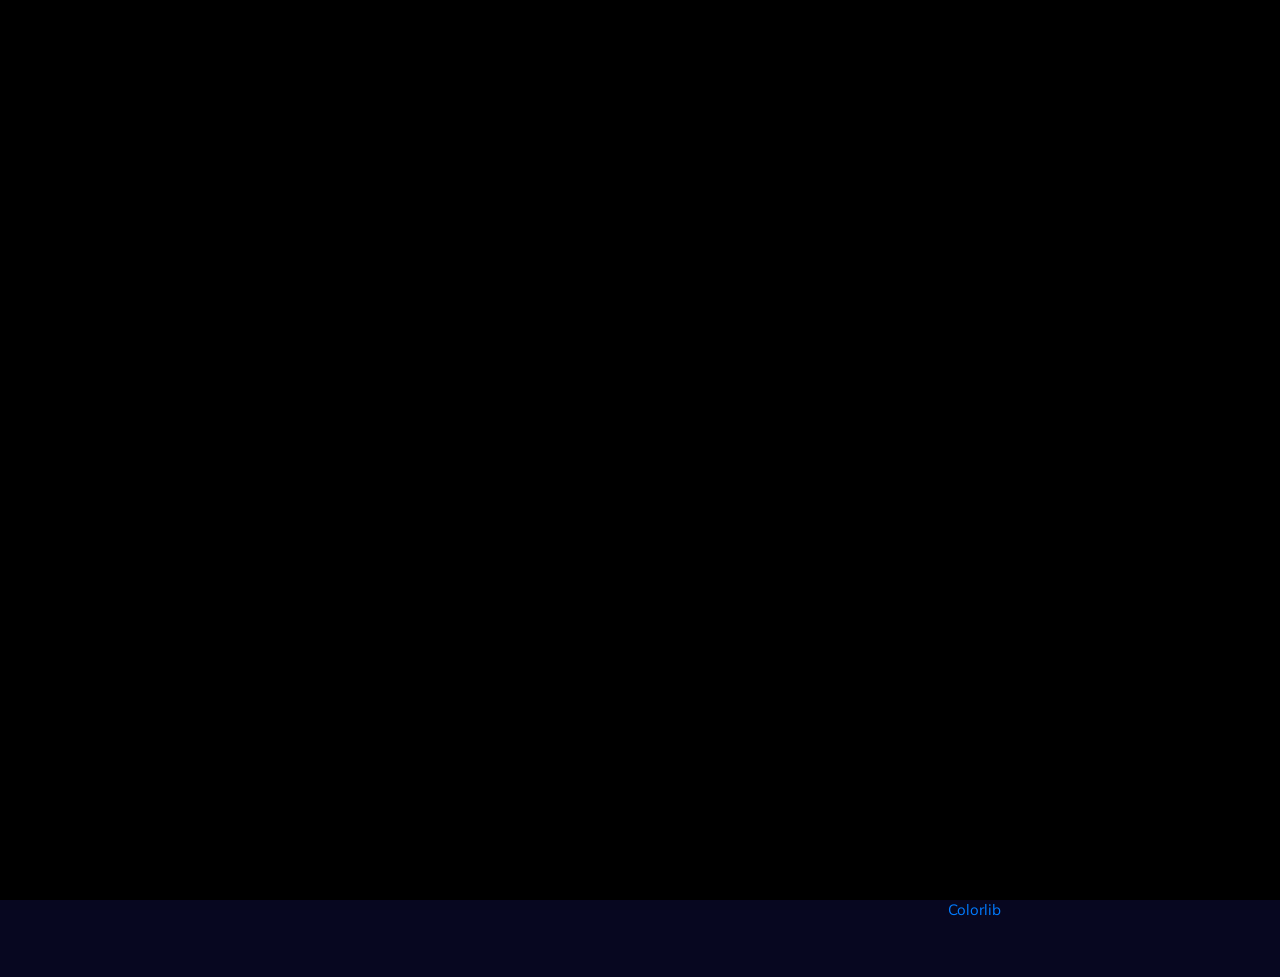
==== commit 1b7af018: "добавил динамики на странице" ====
--- a/anime-details.html
+++ b/anime-details.html
@@ -19,11 +19,14 @@
     <link rel="stylesheet" href="css/font-awesome.min.css" type="text/css">
     <link rel="stylesheet" href="css/elegant-icons.css" type="text/css">
     <link rel="stylesheet" href="css/style.css" type="text/css">
+    <script src="./js/search-modal.js" defer></script>
+    <script src="./js/scrollToTop.js" defer></script>
+    <script src="./js/detailData.js" defer></script>
 </head>
 
 <body>
     <!-- Page Preloder -->
-    <div id="preloder" class="preloder">
+    <div id="preloder" class="preloder active">
         <div class="loader"></div>
     </div>
 
@@ -87,7 +90,7 @@
                 <div class="row">
                     <div class="col-lg-3">
                         <div class="anime__details__pic set-bg" data-setbg="img/anime/details-pic.jpg">
-                            <div class="view"><i class="fa fa-eye"></i> 9141</div>
+                            <div class="view"></div>
                         </div>
                     </div>
                     <div class="col-lg-9">
@@ -105,9 +108,9 @@
                                 <div class="row">
                                     <div class="col-lg-6 col-md-6">
                                         <ul>
-                                            <li><span>Date aired:</span> Oct 02, 2019 to ?</li>
-                                            <li><span>Status:</span> Airing</li>
-                                            <li><span>Genre:</span> Action, Adventure, Fantasy, Magic</li>
+                                            <li></li>
+                                            <li></li>
+                                            <li></li>
                                         </ul>
                                     </div>
                                     <div class="col-lg-6 col-md-6">
@@ -164,6 +167,8 @@
         <!-- Search model end -->
 
         <!-- Js Plugins -->
+        <script src="./libs/seamless-scroll-polyfill.js"></script>
+
     </body>
 
-    </html>+    </html>
